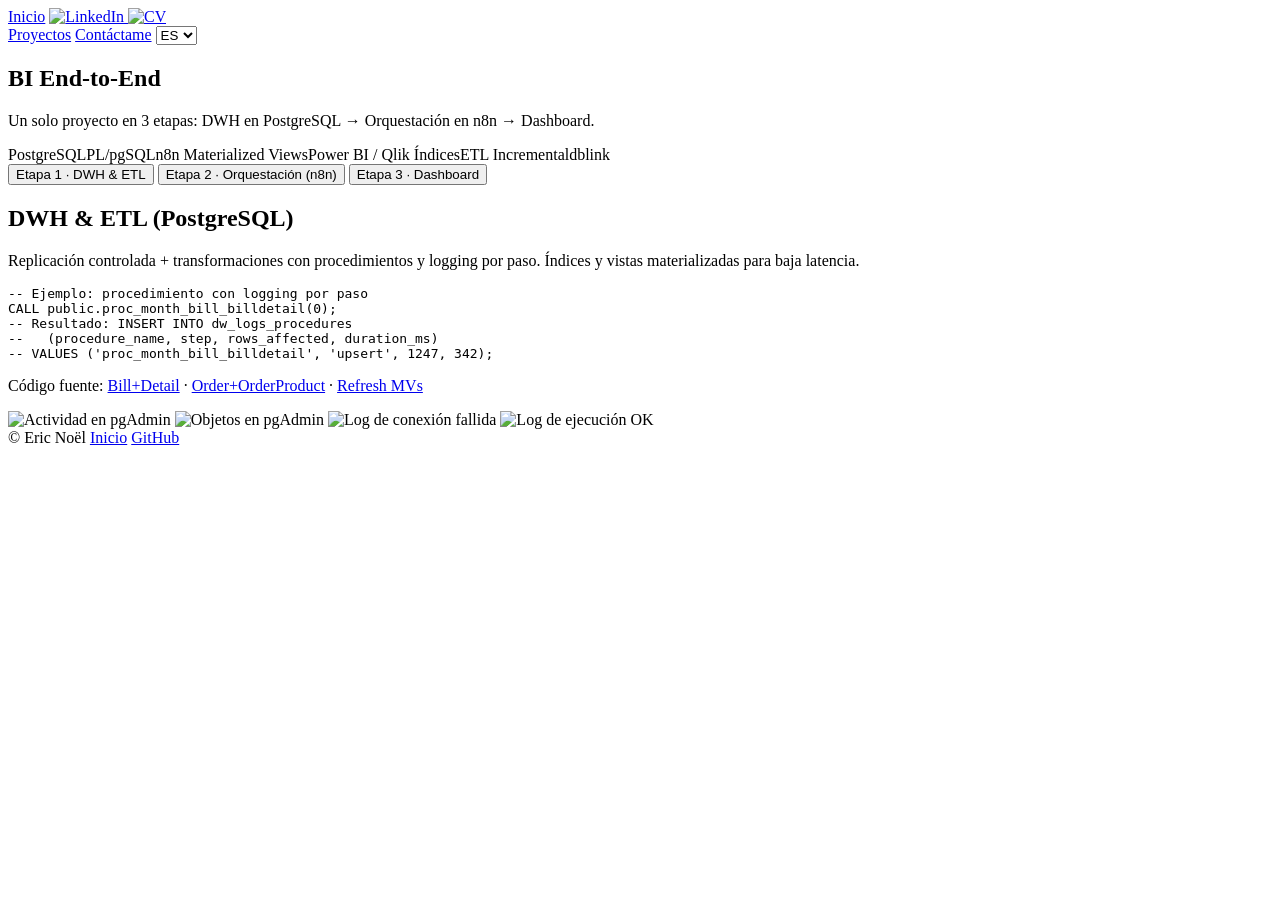
==== docs/bi/index.html @ 3294df34 "style: mejorar diseño global y pagina BI - CSS: hover en cards, imagenes y botones; code blocks esti" ====
<!doctype html>
<html lang="es">
<head>
  <meta charset="utf-8"><meta name="viewport" content="width=device-width, initial-scale=1">
  <title>BI End-to-End — Eric Noël</title>
  <link rel="stylesheet" href="/portafolio-bi/assets/style.css">
  <script defer src="/portafolio-bi/assets/app.js"></script>
</head>
<body data-page="bi">

<header class="site-header">
  <div class="container header">
    <div class="header-left">
      <a class="brand" href="/portafolio-bi/" data-i18n="brand">Inicio</a>
      <a class="icon-btn" href="https://www.linkedin.com/in/eric-no%C3%ABl-1ab60416a/" target="_blank" aria-label="LinkedIn" title="LinkedIn">
        <img src="/portafolio-bi/assets/icons/linkedin.png" alt="LinkedIn" />
      </a>
      <a class="icon-btn" href="https://drive.google.com/drive/folders/1m9ZEI6ZMaWivZS0kR5SY_bu6aTX4Y3aA?usp=sharing" target="_blank" aria-label="CV" title="CV">
        <img src="/portafolio-bi/assets/icons/cv.png" alt="CV" />
      </a>
    </div>
    <nav class="header-right nav">
      <a href="/portafolio-bi/#proyectos" data-i18n="nav.projects">Proyectos</a>
      <a class="btn" href="/portafolio-bi/#contacto" data-i18n="nav.contact">Contáctame</a>
      <select id="lang" aria-label="Idioma">
        <option value="es">ES</option><option value="en">EN</option><option value="fr">FR</option>
      </select>
    </nav>
  </div>
</header>

<section class="hero"><div class="container">
  <h1 data-i18n="bi.title">BI End-to-End</h1>
  <p class="lead" data-i18n="bi.lead">Un solo proyecto en 3 etapas: DWH en PostgreSQL → Orquestación en n8n → Dashboard.</p>
  <div class="chips">
    <span class="chip">PostgreSQL</span><span class="chip">PL/pgSQL</span><span class="chip">n8n</span>
    <span class="chip">Materialized Views</span><span class="chip">Power BI / Qlik</span>
    <span class="chip">Índices</span><span class="chip">ETL Incremental</span><span class="chip">dblink</span>
  </div>
</div></section>

<main class="container" data-tabs>
  <!-- Tabs accesibles -->
  <div class="tabs" role="tablist" aria-label="Etapas">
    <button class="tab" id="tab-e1" role="tab" aria-controls="etapa-1" aria-selected="true" data-i18n="bi.tab1">Etapa 1 · DWH & ETL</button>
    <button class="tab" id="tab-e2" role="tab" aria-controls="etapa-2" aria-selected="false" data-i18n="bi.tab2">Etapa 2 · Orquestación (n8n)</button>
    <button class="tab" id="tab-e3" role="tab" aria-controls="etapa-3" aria-selected="false" data-i18n="bi.tab3">Etapa 3 · Dashboard</button>
  </div>

  <div class="tabpanels">
    <!-- ETAPA 1 -->
    <section class="panel" id="etapa-1" role="tabpanel" aria-labelledby="tab-e1">
      <h2 data-i18n="bi.e1.title">DWH & ETL (PostgreSQL)</h2>
      <p class="lead" data-i18n="bi.e1.desc">Replicación controlada + transformaciones con procedimientos y logging por paso. Índices y vistas materializadas para baja latencia.</p>
      <ul class="bullets" data-i18n-html="bi.e1.bullets"></ul>
      <pre><code>-- Ejemplo: procedimiento con logging por paso
CALL public.proc_month_bill_billdetail(0);
-- Resultado: INSERT INTO dw_logs_procedures
--   (procedure_name, step, rows_affected, duration_ms)
-- VALUES ('proc_month_bill_billdetail', 'upsert', 1247, 342);</code></pre>
      <p class="subtle">
        Código fuente:
        <a target="_blank" href="https://github.com/enoelromo/portafolio-bi/blob/main/Proyecto_1_DataWarehouse_ETL/sql/proc_month_bill_billdetail_anon.sql">Bill+Detail</a> ·
        <a target="_blank" href="https://github.com/enoelromo/portafolio-bi/blob/main/Proyecto_1_DataWarehouse_ETL/sql/proc_month_order_orderproduct_anon.sql">Order+OrderProduct</a> ·
        <a target="_blank" href="https://github.com/enoelromo/portafolio-bi/blob/main/Proyecto_1_DataWarehouse_ETL/sql/proc_refresh_all_views.sql">Refresh MVs</a>
      </p>
      <div class="gallery">
        <img loading="lazy" src="/portafolio-bi/bi/img/06_pgadmin_activity.png" alt="Actividad en pgAdmin">
        <img loading="lazy" src="/portafolio-bi/bi/img/07_pgadmin_objects.png" alt="Objetos en pgAdmin">
        <img loading="lazy" src="/portafolio-bi/bi/img/04_logs_connection_issue.png" alt="Log de conexión fallida">
        <img loading="lazy" src="/portafolio-bi/bi/img/05_logs_ok.png" alt="Log de ejecución OK">
      </div>
    </section>

    <!-- ETAPA 2 -->
    <section class="panel" id="etapa-2" role="tabpanel" aria-labelledby="tab-e2" hidden>
      <h2 data-i18n="bi.e2.title">Orquestación (de cron a n8n)</h2>
      <p class="lead" data-i18n="bi.e2.desc">Reemplazo de cron por n8n: programaciones, reintentos, notificaciones y auditoría visual.</p>
      <ul class="bullets" data-i18n-html="bi.e2.bullets"></ul>
      <pre><code>-- Pipeline ETL completo ejecutado por n8n
CALL public.proc_month_user_data(0);
CALL public.proc_month_business_all(0);
CALL public.proc_month_product_group(0);
CALL public.proc_month_order_orderproduct(0);
CALL public.proc_month_bill_billdetail(0);
CALL public.proc_refresh_all_views();</code></pre>
      <p class="subtle">Workflow JSON: <a target="_blank" href="https://github.com/enoelromo/portafolio-bi/blob/main/Proyecto_2_Orquestacion/n8n/workflow_etl.json">ver en GitHub</a></p>
      <div class="gallery">
        <img loading="lazy" src="/portafolio-bi/bi/img/01_n8n_flow.png" alt="Flujo n8n">
        <img loading="lazy" src="/portafolio-bi/bi/img/02_n8n_cron.png" alt="Trigger cron">
        <img loading="lazy" src="/portafolio-bi/bi/img/03_n8n_postgres_node.png" alt="Nodo Postgres">
      </div>
    </section>

    <!-- ETAPA 3 -->
    <section class="panel" id="etapa-3" role="tabpanel" aria-labelledby="tab-e3" hidden>
      <h2 data-i18n="bi.e3.title">Dashboard</h2>
      <p class="lead" data-i18n="bi.e3.desc">KPIs, comparativos y filtros sobre MVs (mv_ventas_dia/mes, mv_resumen_clientes_dia/mes). Datos anonimizados.</p>
      <ul class="bullets" data-i18n-html="bi.e3.bullets"></ul>
      <pre><code>-- Vistas materializadas optimizadas para el dashboard
REFRESH MATERIALIZED VIEW CONCURRENTLY mv_ventas_dia;
REFRESH MATERIALIZED VIEW CONCURRENTLY mv_ventas_mes;
REFRESH MATERIALIZED VIEW CONCURRENTLY mv_resumen_clientes_dia;
REFRESH MATERIALIZED VIEW CONCURRENTLY mv_resumen_clientes_mes;</code></pre>
      <div class="gallery">
        <img loading="lazy" src="/portafolio-bi/bi/img/kpi_principal.png" alt="KPI principal">
        <img loading="lazy" src="/portafolio-bi/bi/img/ventas_por_categoria.png" alt="Ventas por categoría">
        <img loading="lazy" src="/portafolio-bi/bi/img/filtros.png" alt="Filtros del dashboard">
      </div>
    </section>
  </div>
</main>

<footer class="site-footer"><div class="container">
  <span>© <span id="y"></span> Eric Noël</span>
  <a href="/portafolio-bi/">Inicio</a>
  <a href="https://github.com/enoelromo/portafolio-bi" target="_blank">GitHub</a>
</div></footer>
</body>
</html>
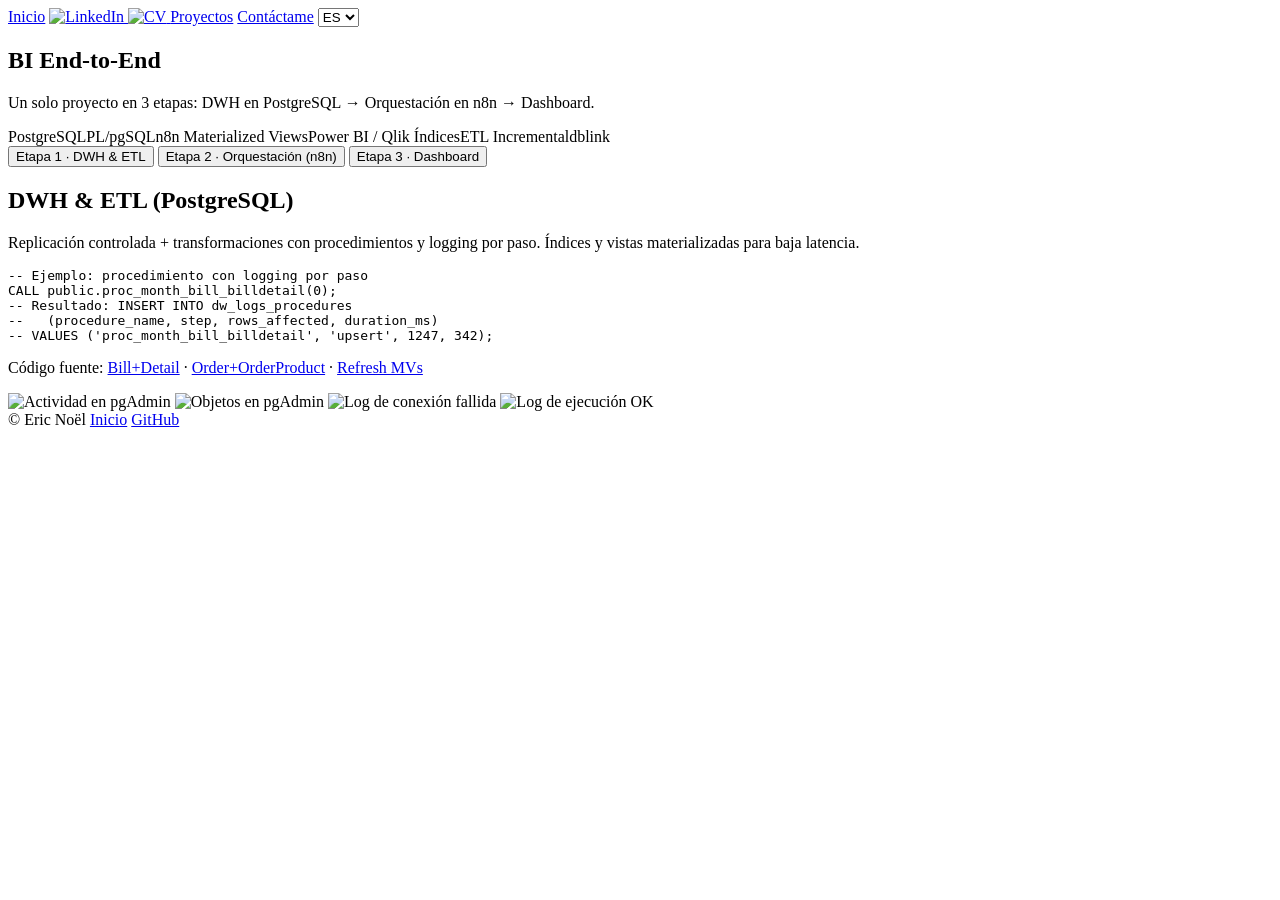
==== commit 12d29b4e: "style: centrar navegacion del header en todas las paginas" ====
--- a/docs/bi/index.html
+++ b/docs/bi/index.html
@@ -10,7 +10,7 @@
 
 <header class="site-header">
   <div class="container header">
-    <div class="header-left">
+    <nav class="header-right nav">
       <a class="brand" href="/portafolio-bi/" data-i18n="brand">Inicio</a>
       <a class="icon-btn" href="https://www.linkedin.com/in/eric-no%C3%ABl-1ab60416a/" target="_blank" aria-label="LinkedIn" title="LinkedIn">
         <img src="/portafolio-bi/assets/icons/linkedin.png" alt="LinkedIn" />
@@ -18,8 +18,6 @@
       <a class="icon-btn" href="https://drive.google.com/drive/folders/1m9ZEI6ZMaWivZS0kR5SY_bu6aTX4Y3aA?usp=sharing" target="_blank" aria-label="CV" title="CV">
         <img src="/portafolio-bi/assets/icons/cv.png" alt="CV" />
       </a>
-    </div>
-    <nav class="header-right nav">
       <a href="/portafolio-bi/#proyectos" data-i18n="nav.projects">Proyectos</a>
       <a class="btn" href="/portafolio-bi/#contacto" data-i18n="nav.contact">Contáctame</a>
       <select id="lang" aria-label="Idioma">
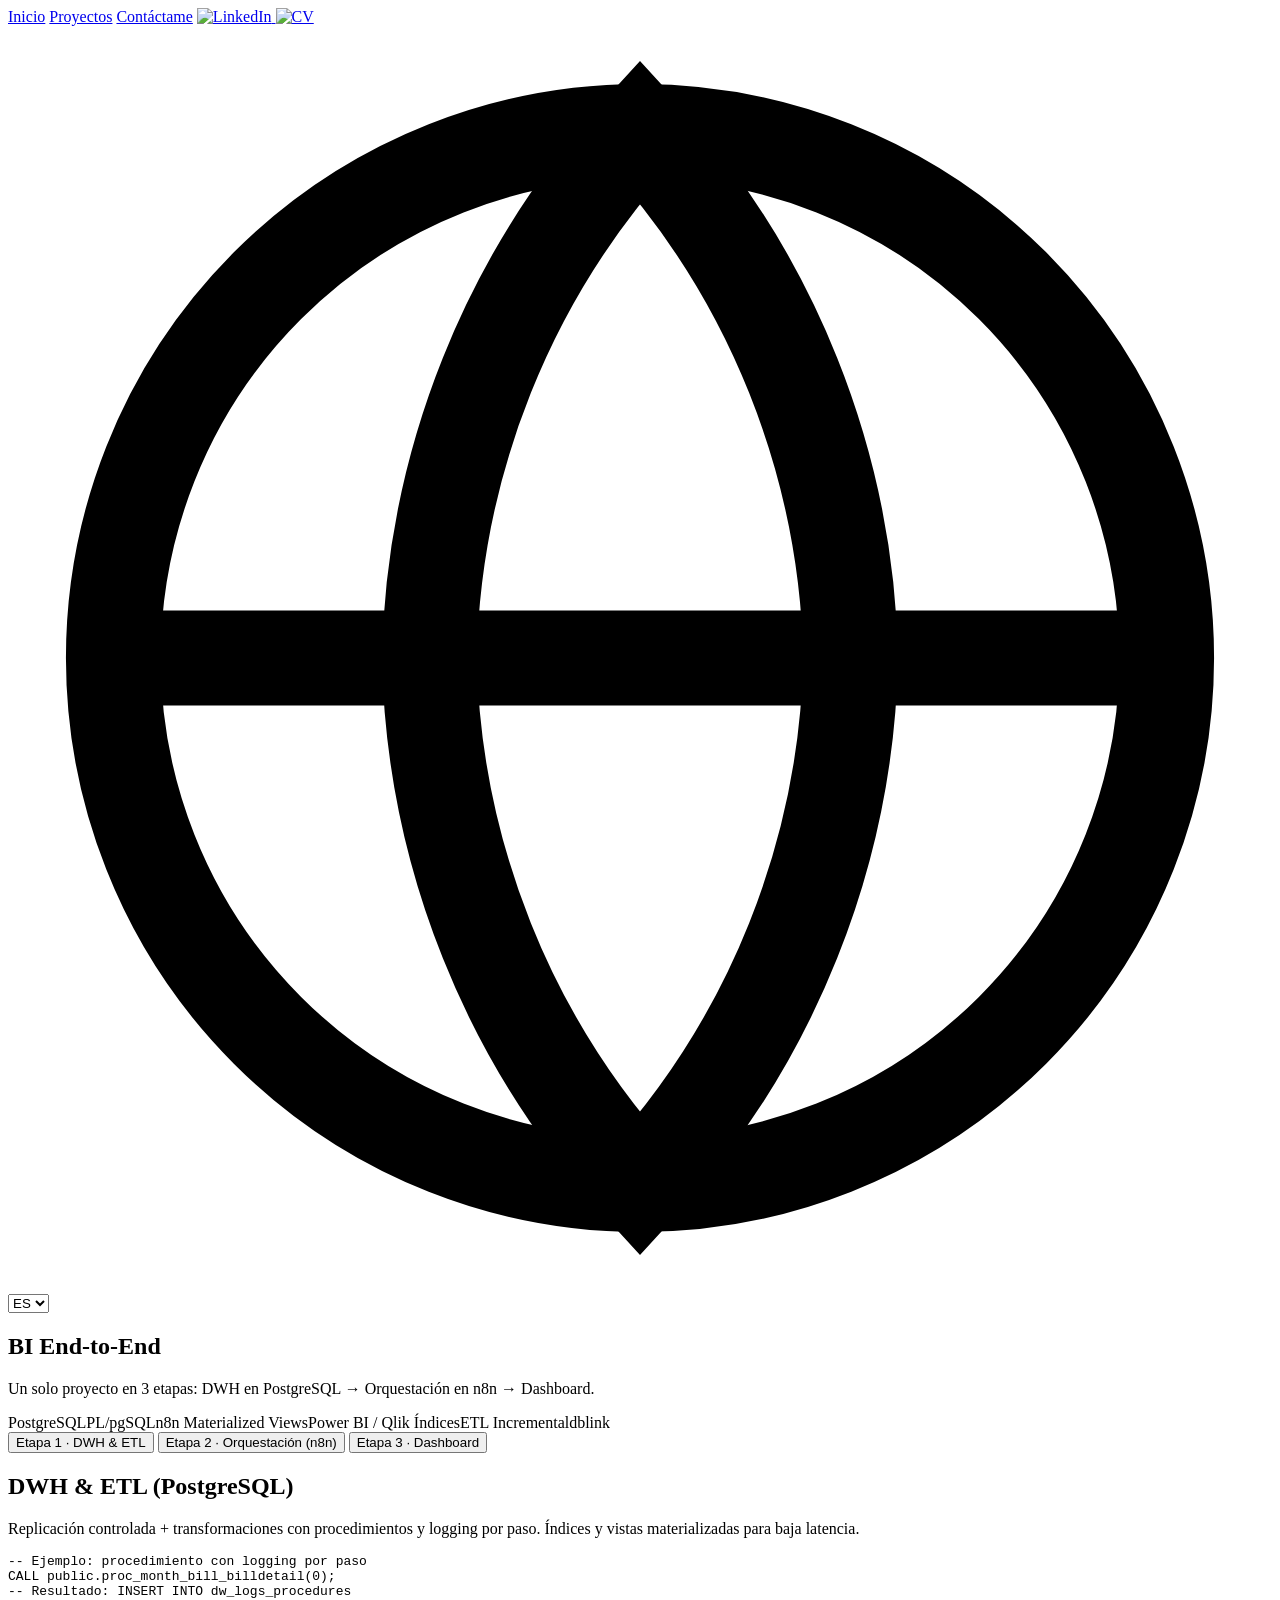
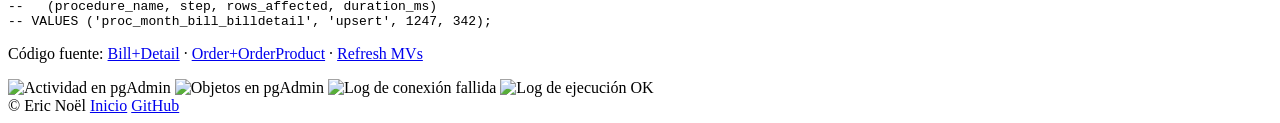
==== commit afbd7608: "style: rediseñar header - reordenar nav, uniformar links, agregar icono globo al idioma" ====
--- a/docs/bi/index.html
+++ b/docs/bi/index.html
@@ -11,18 +11,22 @@
 <header class="site-header">
   <div class="container header">
     <nav class="header-right nav">
-      <a class="brand" href="/portafolio-bi/" data-i18n="brand">Inicio</a>
+      <a class="nav-link brand" href="/portafolio-bi/" data-i18n="brand">Inicio</a>
+      <a class="nav-link" href="/portafolio-bi/#proyectos" data-i18n="nav.projects">Proyectos</a>
+      <a class="nav-link" href="/portafolio-bi/#contacto" data-i18n="nav.contact">Contáctame</a>
+      <span class="nav-sep"></span>
       <a class="icon-btn" href="https://www.linkedin.com/in/eric-no%C3%ABl-1ab60416a/" target="_blank" aria-label="LinkedIn" title="LinkedIn">
         <img src="/portafolio-bi/assets/icons/linkedin.png" alt="LinkedIn" />
       </a>
       <a class="icon-btn" href="https://drive.google.com/drive/folders/1m9ZEI6ZMaWivZS0kR5SY_bu6aTX4Y3aA?usp=sharing" target="_blank" aria-label="CV" title="CV">
         <img src="/portafolio-bi/assets/icons/cv.png" alt="CV" />
       </a>
-      <a href="/portafolio-bi/#proyectos" data-i18n="nav.projects">Proyectos</a>
-      <a class="btn" href="/portafolio-bi/#contacto" data-i18n="nav.contact">Contáctame</a>
-      <select id="lang" aria-label="Idioma">
-        <option value="es">ES</option><option value="en">EN</option><option value="fr">FR</option>
-      </select>
+      <div class="lang-wrap">
+        <svg class="lang-icon" viewBox="0 0 24 24" fill="none" stroke="currentColor" stroke-width="1.8"><circle cx="12" cy="12" r="10"/><path d="M2 12h20M12 2a15.3 15.3 0 0 1 4 10 15.3 15.3 0 0 1-4 10 15.3 15.3 0 0 1-4-10A15.3 15.3 0 0 1 12 2z"/></svg>
+        <select id="lang" aria-label="Idioma">
+          <option value="es">ES</option><option value="en">EN</option><option value="fr">FR</option>
+        </select>
+      </div>
     </nav>
   </div>
 </header>
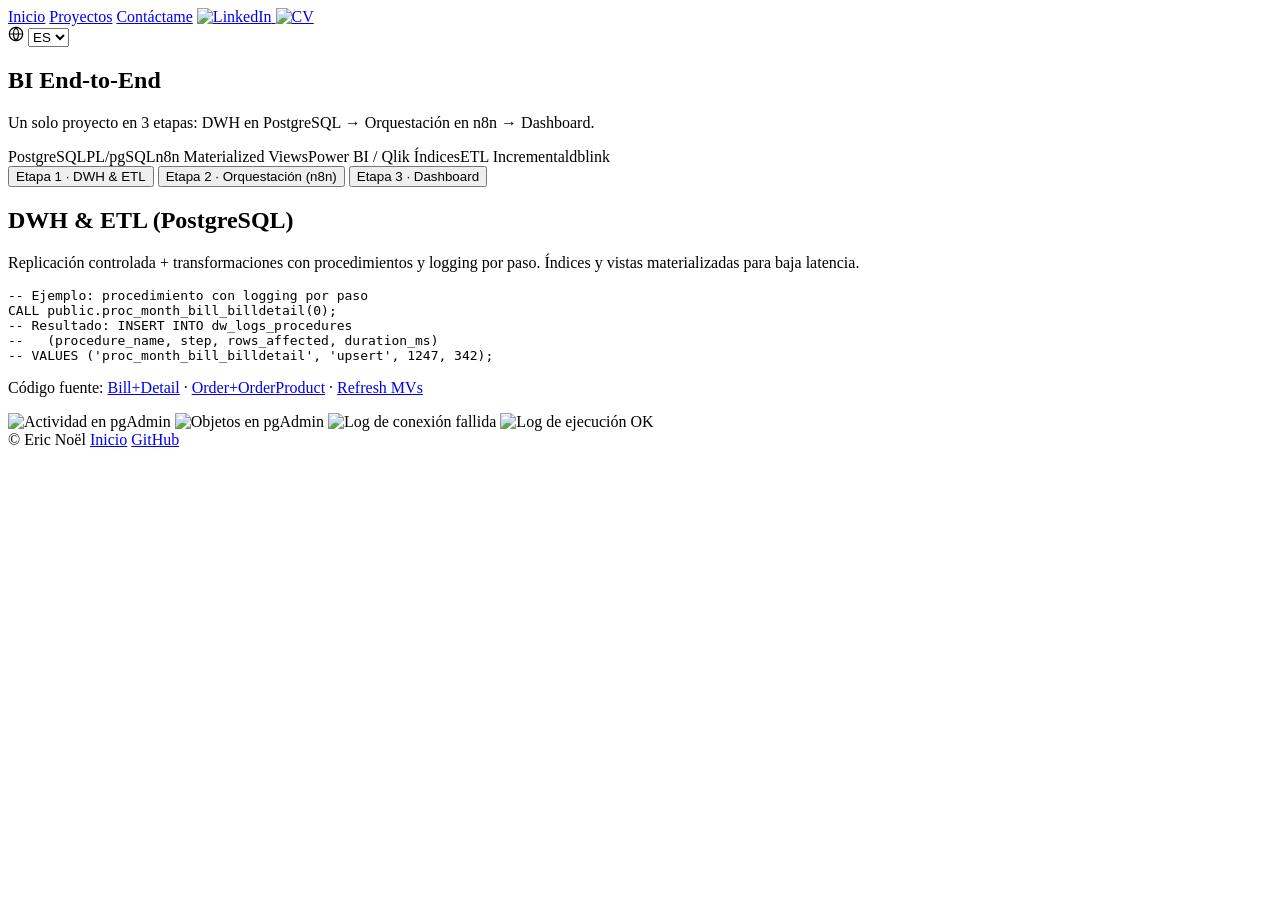
==== commit 93a86071: "fix: forzar tamaño 16x16 en SVG del icono de globo" ====
--- a/docs/bi/index.html
+++ b/docs/bi/index.html
@@ -22,7 +22,7 @@
         <img src="/portafolio-bi/assets/icons/cv.png" alt="CV" />
       </a>
       <div class="lang-wrap">
-        <svg class="lang-icon" viewBox="0 0 24 24" fill="none" stroke="currentColor" stroke-width="1.8"><circle cx="12" cy="12" r="10"/><path d="M2 12h20M12 2a15.3 15.3 0 0 1 4 10 15.3 15.3 0 0 1-4 10 15.3 15.3 0 0 1-4-10A15.3 15.3 0 0 1 12 2z"/></svg>
+        <svg class="lang-icon" width="16" height="16" viewBox="0 0 24 24" fill="none" stroke="currentColor" stroke-width="1.8"><circle cx="12" cy="12" r="10"/><path d="M2 12h20M12 2a15.3 15.3 0 0 1 4 10 15.3 15.3 0 0 1-4 10 15.3 15.3 0 0 1-4-10A15.3 15.3 0 0 1 12 2z"/></svg>
         <select id="lang" aria-label="Idioma">
           <option value="es">ES</option><option value="en">EN</option><option value="fr">FR</option>
         </select>
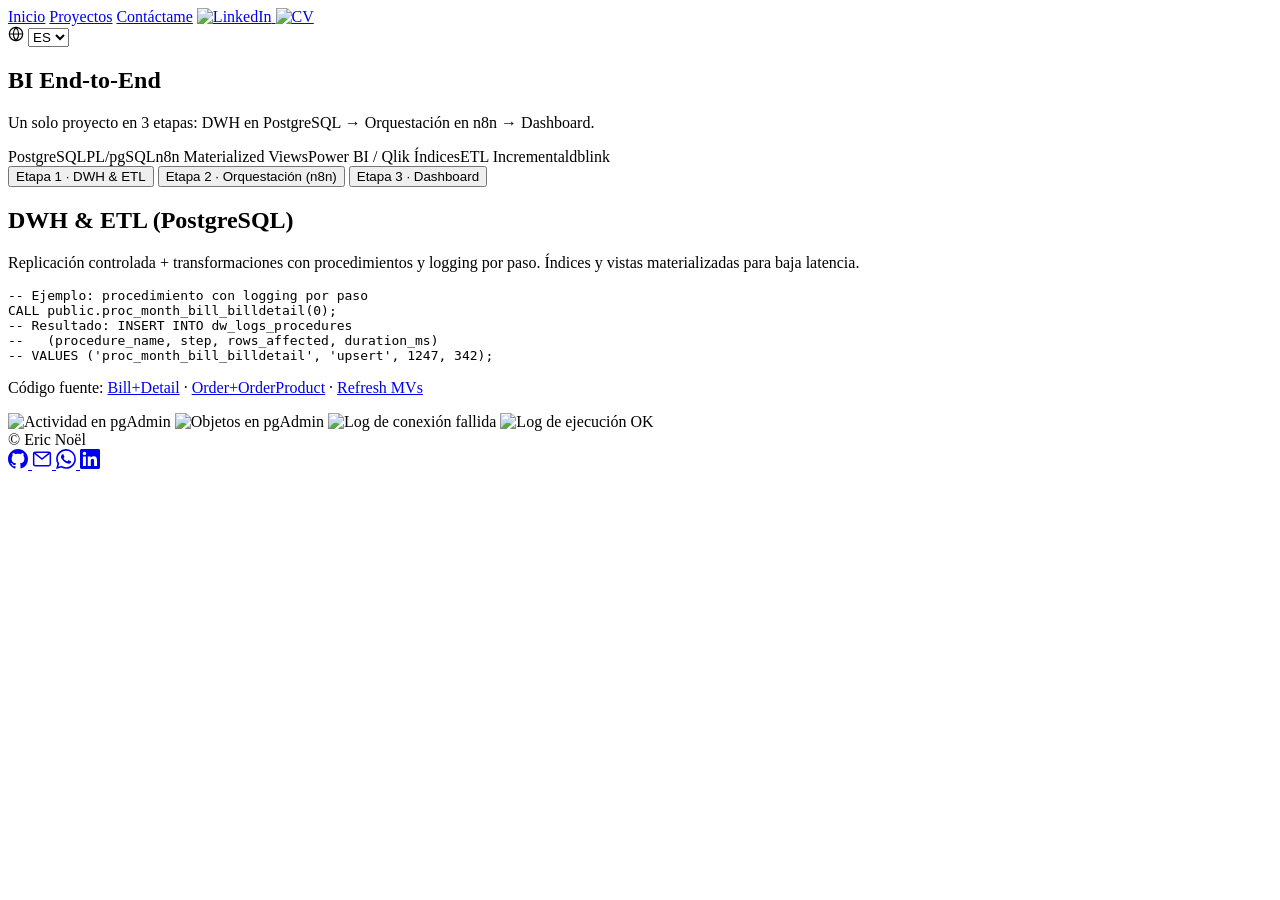
==== commit d6bc2145: "style: rediseñar seccion contacto con tarjetas y footer con iconos SVG Contacto: 3 tarjetas (Email, " ====
--- a/docs/bi/index.html
+++ b/docs/bi/index.html
@@ -115,8 +115,20 @@
 
 <footer class="site-footer"><div class="container">
   <span>© <span id="y"></span> Eric Noël</span>
-  <a href="/portafolio-bi/">Inicio</a>
-  <a href="https://github.com/enoelromo/portafolio-bi" target="_blank">GitHub</a>
+  <div class="footer-icons">
+    <a href="https://github.com/enoelromo" target="_blank" aria-label="GitHub" title="GitHub">
+      <svg width="20" height="20" viewBox="0 0 24 24" fill="currentColor"><path d="M12 0C5.37 0 0 5.37 0 12c0 5.31 3.435 9.795 8.205 11.385.6.105.825-.255.825-.57 0-.285-.015-1.23-.015-2.235-3.015.555-3.795-.735-4.035-1.41-.135-.345-.72-1.41-1.23-1.695-.42-.225-1.02-.78-.015-.795.945-.015 1.62.87 1.845 1.23 1.08 1.815 2.805 1.305 3.495.99.105-.78.42-1.305.765-1.605-2.67-.3-5.46-1.335-5.46-5.925 0-1.305.465-2.385 1.23-3.225-.12-.3-.54-1.53.12-3.18 0 0 1.005-.315 3.3 1.23.96-.27 1.98-.405 3-.405s2.04.135 3 .405c2.295-1.56 3.3-1.23 3.3-1.23.66 1.65.24 2.88.12 3.18.765.84 1.23 1.905 1.23 3.225 0 4.605-2.805 5.625-5.475 5.925.435.375.81 1.095.81 2.22 0 1.605-.015 2.895-.015 3.3 0 .315.225.69.825.57A12.02 12.02 0 0 0 24 12c0-6.63-5.37-12-12-12z"/></svg>
+    </a>
+    <a href="mailto:enoelromo@gmail.com" aria-label="Email" title="Email">
+      <svg width="20" height="20" viewBox="0 0 24 24" fill="none" stroke="currentColor" stroke-width="1.8"><rect x="2" y="4" width="20" height="16" rx="2"/><path d="M22 4l-10 8L2 4"/></svg>
+    </a>
+    <a href="https://wa.me/33745216850" target="_blank" aria-label="WhatsApp" title="WhatsApp">
+      <svg width="20" height="20" viewBox="0 0 24 24" fill="currentColor"><path d="M17.472 14.382c-.297-.149-1.758-.867-2.03-.967-.273-.099-.471-.148-.67.15-.197.297-.767.966-.94 1.164-.173.199-.347.223-.644.075-.297-.15-1.255-.463-2.39-1.475-.883-.788-1.48-1.761-1.653-2.059-.173-.297-.018-.458.13-.606.134-.133.298-.347.446-.52.149-.174.198-.298.298-.497.099-.198.05-.371-.025-.52-.075-.149-.669-1.612-.916-2.207-.242-.579-.487-.5-.669-.51-.173-.008-.371-.01-.57-.01-.198 0-.52.074-.792.372-.272.297-1.04 1.016-1.04 2.479 0 1.462 1.065 2.875 1.213 3.074.149.198 2.096 3.2 5.077 4.487.709.306 1.262.489 1.694.625.712.227 1.36.195 1.871.118.571-.085 1.758-.719 2.006-1.413.248-.694.248-1.289.173-1.413-.074-.124-.272-.198-.57-.347m-5.421 7.403h-.004a9.87 9.87 0 0 1-5.031-1.378l-.361-.214-3.741.982.998-3.648-.235-.374a9.86 9.86 0 0 1-1.51-5.26c.001-5.45 4.436-9.884 9.888-9.884 2.64 0 5.122 1.03 6.988 2.898a9.825 9.825 0 0 1 2.893 6.994c-.003 5.45-4.437 9.884-9.885 9.884m8.413-18.297A11.815 11.815 0 0 0 12.05 0C5.495 0 .16 5.335.157 11.892c0 2.096.547 4.142 1.588 5.945L.057 24l6.305-1.654a11.882 11.882 0 0 0 5.683 1.448h.005c6.554 0 11.89-5.335 11.893-11.893a11.821 11.821 0 0 0-3.48-8.413z"/></svg>
+    </a>
+    <a href="https://www.linkedin.com/in/eric-no%C3%ABl-1ab60416a/" target="_blank" aria-label="LinkedIn" title="LinkedIn">
+      <svg width="20" height="20" viewBox="0 0 24 24" fill="currentColor"><path d="M20.447 20.452h-3.554v-5.569c0-1.328-.027-3.037-1.852-3.037-1.853 0-2.136 1.445-2.136 2.939v5.667H9.351V9h3.414v1.561h.046c.477-.9 1.637-1.85 3.37-1.85 3.601 0 4.267 2.37 4.267 5.455v6.286zM5.337 7.433a2.062 2.062 0 0 1-2.063-2.065 2.064 2.064 0 1 1 2.063 2.065zm1.782 13.019H3.555V9h3.564v11.452zM22.225 0H1.771C.792 0 0 .774 0 1.729v20.542C0 23.227.792 24 1.771 24h20.451C23.2 24 24 23.227 24 22.271V1.729C24 .774 23.2 0 22.222 0h.003z"/></svg>
+    </a>
+  </div>
 </div></footer>
 </body>
 </html>
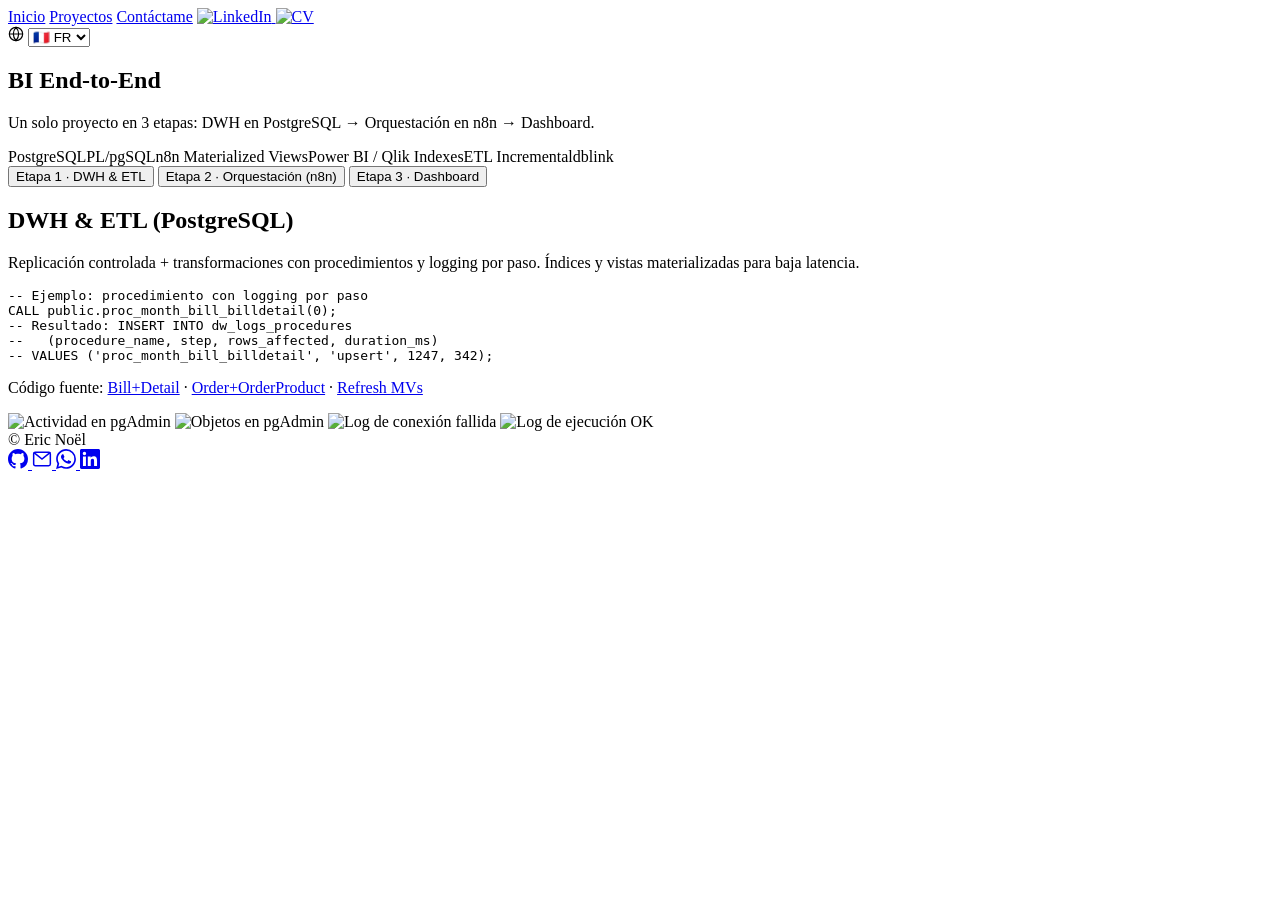
==== commit f8b17072: "fix: corregir traducciones i18n y completar soporte multilingüe ES/EN/FR - Corregir ~80 acentos falt" ====
--- a/docs/bi/index.html
+++ b/docs/bi/index.html
@@ -23,8 +23,8 @@
       </a>
       <div class="lang-wrap">
         <svg class="lang-icon" width="16" height="16" viewBox="0 0 24 24" fill="none" stroke="currentColor" stroke-width="1.8"><circle cx="12" cy="12" r="10"/><path d="M2 12h20M12 2a15.3 15.3 0 0 1 4 10 15.3 15.3 0 0 1-4 10 15.3 15.3 0 0 1-4-10A15.3 15.3 0 0 1 12 2z"/></svg>
-        <select id="lang" aria-label="Idioma">
-          <option value="es">ES</option><option value="en">EN</option><option value="fr">FR</option>
+        <select id="lang" aria-label="Idioma" data-i18n-aria="aria.lang">
+          <option value="fr">🇫🇷 FR</option><option value="es">🇪🇸 ES</option><option value="en">🇬🇧 EN</option>
         </select>
       </div>
     </nav>
@@ -36,14 +36,14 @@
   <p class="lead" data-i18n="bi.lead">Un solo proyecto en 3 etapas: DWH en PostgreSQL → Orquestación en n8n → Dashboard.</p>
   <div class="chips">
     <span class="chip">PostgreSQL</span><span class="chip">PL/pgSQL</span><span class="chip">n8n</span>
-    <span class="chip">Materialized Views</span><span class="chip">Power BI / Qlik</span>
-    <span class="chip">Índices</span><span class="chip">ETL Incremental</span><span class="chip">dblink</span>
+    <span class="chip" data-i18n="chip.mv">Materialized Views</span><span class="chip">Power BI / Qlik</span>
+    <span class="chip" data-i18n="chip.indexes">Indexes</span><span class="chip">ETL Incremental</span><span class="chip">dblink</span>
   </div>
 </div></section>
 
 <main class="container" data-tabs>
   <!-- Tabs accesibles -->
-  <div class="tabs" role="tablist" aria-label="Etapas">
+  <div class="tabs" role="tablist" aria-label="Etapas" data-i18n-aria="aria.stages">
     <button class="tab" id="tab-e1" role="tab" aria-controls="etapa-1" aria-selected="true" data-i18n="bi.tab1">Etapa 1 · DWH & ETL</button>
     <button class="tab" id="tab-e2" role="tab" aria-controls="etapa-2" aria-selected="false" data-i18n="bi.tab2">Etapa 2 · Orquestación (n8n)</button>
     <button class="tab" id="tab-e3" role="tab" aria-controls="etapa-3" aria-selected="false" data-i18n="bi.tab3">Etapa 3 · Dashboard</button>
@@ -61,16 +61,16 @@
 --   (procedure_name, step, rows_affected, duration_ms)
 -- VALUES ('proc_month_bill_billdetail', 'upsert', 1247, 342);</code></pre>
       <p class="subtle">
-        Código fuente:
+        <span data-i18n="bi.source">Código fuente:</span>
         <a target="_blank" href="https://github.com/enoelromo/portafolio-bi/blob/main/Proyecto_1_DataWarehouse_ETL/sql/proc_month_bill_billdetail_anon.sql">Bill+Detail</a> ·
         <a target="_blank" href="https://github.com/enoelromo/portafolio-bi/blob/main/Proyecto_1_DataWarehouse_ETL/sql/proc_month_order_orderproduct_anon.sql">Order+OrderProduct</a> ·
         <a target="_blank" href="https://github.com/enoelromo/portafolio-bi/blob/main/Proyecto_1_DataWarehouse_ETL/sql/proc_refresh_all_views.sql">Refresh MVs</a>
       </p>
       <div class="gallery">
-        <img loading="lazy" src="/portafolio-bi/bi/img/06_pgadmin_activity.png" alt="Actividad en pgAdmin">
-        <img loading="lazy" src="/portafolio-bi/bi/img/07_pgadmin_objects.png" alt="Objetos en pgAdmin">
-        <img loading="lazy" src="/portafolio-bi/bi/img/04_logs_connection_issue.png" alt="Log de conexión fallida">
-        <img loading="lazy" src="/portafolio-bi/bi/img/05_logs_ok.png" alt="Log de ejecución OK">
+        <img loading="lazy" src="/portafolio-bi/bi/img/06_pgadmin_activity.png" alt="Actividad en pgAdmin" data-i18n-alt="alt.bi.pgadmin.activity">
+        <img loading="lazy" src="/portafolio-bi/bi/img/07_pgadmin_objects.png" alt="Objetos en pgAdmin" data-i18n-alt="alt.bi.pgadmin.objects">
+        <img loading="lazy" src="/portafolio-bi/bi/img/04_logs_connection_issue.png" alt="Log de conexión fallida" data-i18n-alt="alt.bi.log.fail">
+        <img loading="lazy" src="/portafolio-bi/bi/img/05_logs_ok.png" alt="Log de ejecución OK" data-i18n-alt="alt.bi.log.ok">
       </div>
     </section>
 
@@ -86,11 +86,11 @@
 CALL public.proc_month_order_orderproduct(0);
 CALL public.proc_month_bill_billdetail(0);
 CALL public.proc_refresh_all_views();</code></pre>
-      <p class="subtle">Workflow JSON: <a target="_blank" href="https://github.com/enoelromo/portafolio-bi/blob/main/Proyecto_2_Orquestacion/n8n/workflow_etl.json">ver en GitHub</a></p>
+      <p class="subtle">Workflow JSON: <a target="_blank" href="https://github.com/enoelromo/portafolio-bi/blob/main/Proyecto_2_Orquestacion/n8n/workflow_etl.json" data-i18n="bi.workflow">ver en GitHub</a></p>
       <div class="gallery">
-        <img loading="lazy" src="/portafolio-bi/bi/img/01_n8n_flow.png" alt="Flujo n8n">
-        <img loading="lazy" src="/portafolio-bi/bi/img/02_n8n_cron.png" alt="Trigger cron">
-        <img loading="lazy" src="/portafolio-bi/bi/img/03_n8n_postgres_node.png" alt="Nodo Postgres">
+        <img loading="lazy" src="/portafolio-bi/bi/img/01_n8n_flow.png" alt="Flujo n8n" data-i18n-alt="alt.bi.n8n.flow">
+        <img loading="lazy" src="/portafolio-bi/bi/img/02_n8n_cron.png" alt="Trigger cron" data-i18n-alt="alt.bi.n8n.cron">
+        <img loading="lazy" src="/portafolio-bi/bi/img/03_n8n_postgres_node.png" alt="Nodo Postgres" data-i18n-alt="alt.bi.n8n.postgres">
       </div>
     </section>
 
@@ -105,9 +105,9 @@
 REFRESH MATERIALIZED VIEW CONCURRENTLY mv_resumen_clientes_dia;
 REFRESH MATERIALIZED VIEW CONCURRENTLY mv_resumen_clientes_mes;</code></pre>
       <div class="gallery">
-        <img loading="lazy" src="/portafolio-bi/bi/img/kpi_principal.png" alt="KPI principal">
-        <img loading="lazy" src="/portafolio-bi/bi/img/ventas_por_categoria.png" alt="Ventas por categoría">
-        <img loading="lazy" src="/portafolio-bi/bi/img/filtros.png" alt="Filtros del dashboard">
+        <img loading="lazy" src="/portafolio-bi/bi/img/kpi_principal.png" alt="KPI principal" data-i18n-alt="alt.bi.kpi">
+        <img loading="lazy" src="/portafolio-bi/bi/img/ventas_por_categoria.png" alt="Ventas por categoría" data-i18n-alt="alt.bi.sales">
+        <img loading="lazy" src="/portafolio-bi/bi/img/filtros.png" alt="Filtros del dashboard" data-i18n-alt="alt.bi.filters">
       </div>
     </section>
   </div>
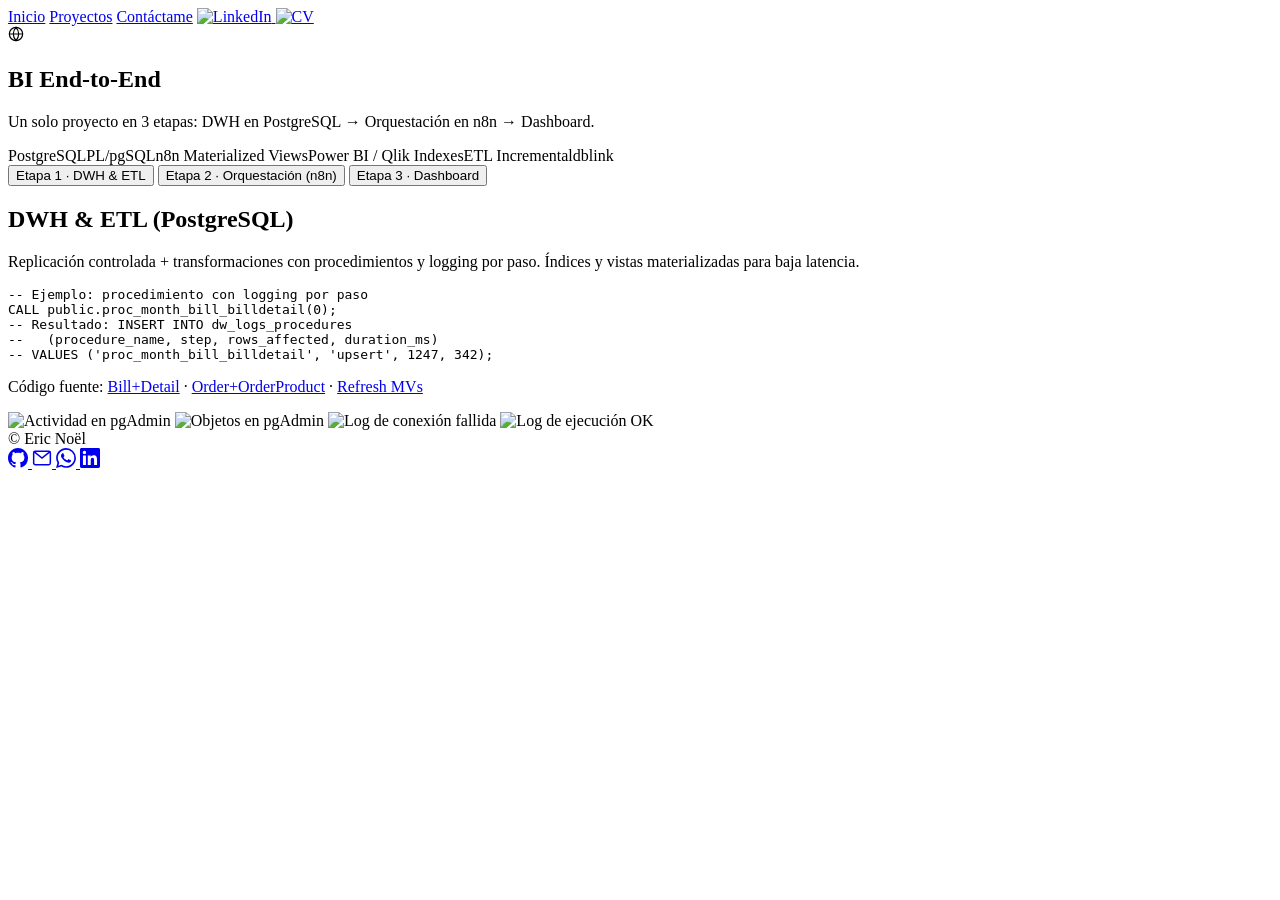
==== commit d2c007e2: "feat: agregar banderas SVG al selector de idioma y actualizar docs del repo - Reemplazar <select> na" ====
--- a/docs/bi/index.html
+++ b/docs/bi/index.html
@@ -21,11 +21,10 @@
       <a class="icon-btn" href="https://drive.google.com/drive/folders/1m9ZEI6ZMaWivZS0kR5SY_bu6aTX4Y3aA?usp=sharing" target="_blank" aria-label="CV" title="CV">
         <img src="/portafolio-bi/assets/icons/cv.png" alt="CV" />
       </a>
-      <div class="lang-wrap">
+      <div class="lang-wrap" id="langSwitcher" aria-label="Idioma" data-i18n-aria="aria.lang">
         <svg class="lang-icon" width="16" height="16" viewBox="0 0 24 24" fill="none" stroke="currentColor" stroke-width="1.8"><circle cx="12" cy="12" r="10"/><path d="M2 12h20M12 2a15.3 15.3 0 0 1 4 10 15.3 15.3 0 0 1-4 10 15.3 15.3 0 0 1-4-10A15.3 15.3 0 0 1 12 2z"/></svg>
-        <select id="lang" aria-label="Idioma" data-i18n-aria="aria.lang">
-          <option value="fr">🇫🇷 FR</option><option value="es">🇪🇸 ES</option><option value="en">🇬🇧 EN</option>
-        </select>
+        <span class="lang-current" id="langCurrent"></span>
+        <div class="lang-dropdown" id="langDropdown"></div>
       </div>
     </nav>
   </div>
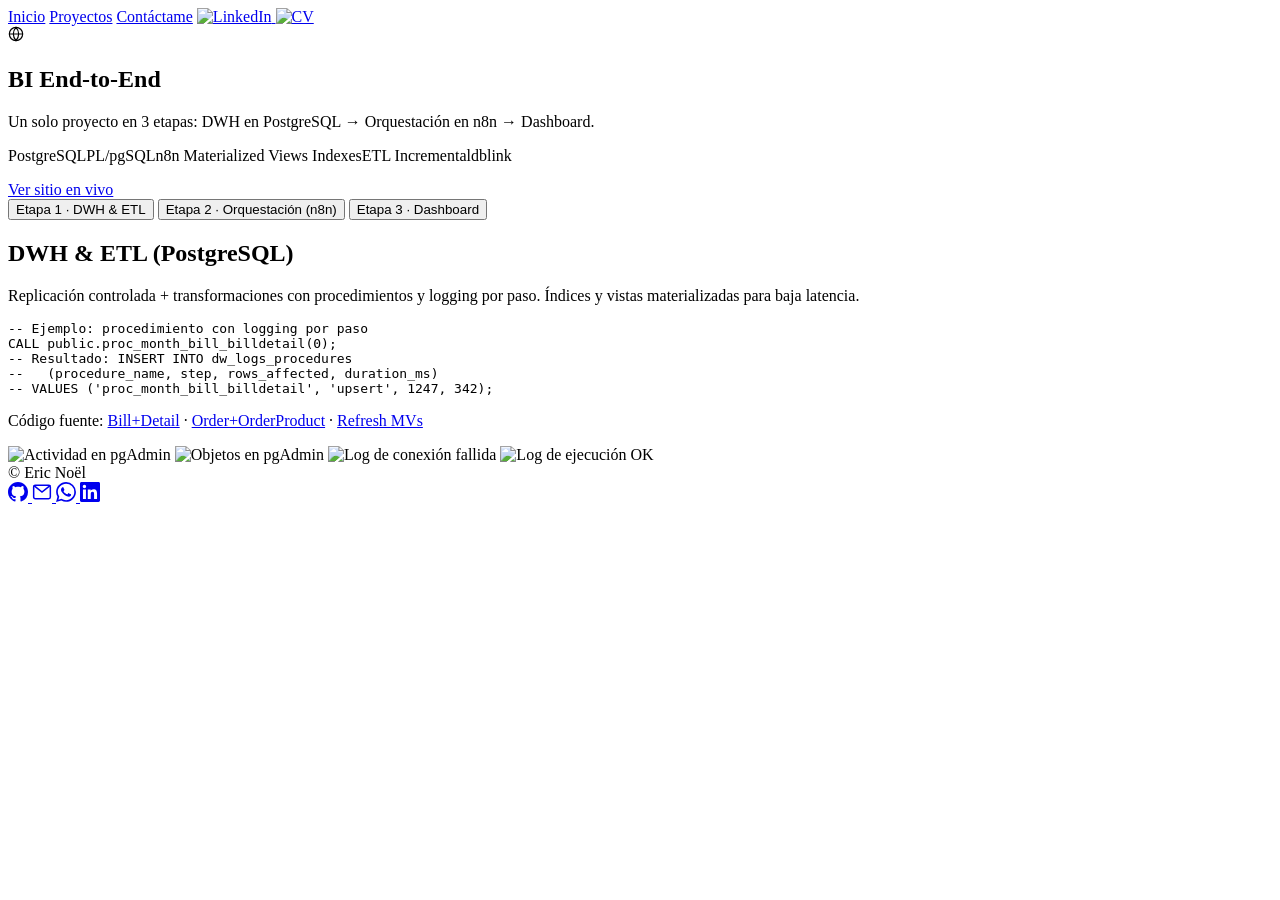
==== commit 312bbc02: "fix: corregir proyecto BI - quitar Power BI/Qlik, renombrar sección, agregar link cajasmart - Quitar" ====
--- a/docs/bi/index.html
+++ b/docs/bi/index.html
@@ -35,8 +35,11 @@
   <p class="lead" data-i18n="bi.lead">Un solo proyecto en 3 etapas: DWH en PostgreSQL → Orquestación en n8n → Dashboard.</p>
   <div class="chips">
     <span class="chip">PostgreSQL</span><span class="chip">PL/pgSQL</span><span class="chip">n8n</span>
-    <span class="chip" data-i18n="chip.mv">Materialized Views</span><span class="chip">Power BI / Qlik</span>
+    <span class="chip" data-i18n="chip.mv">Materialized Views</span>
     <span class="chip" data-i18n="chip.indexes">Indexes</span><span class="chip">ETL Incremental</span><span class="chip">dblink</span>
+  </div>
+  <div style="margin-top:16px">
+    <a class="btn" href="https://www.cajasmart.com/" target="_blank" data-i18n="cta.live">Ver sitio en vivo</a>
   </div>
 </div></section>
 
